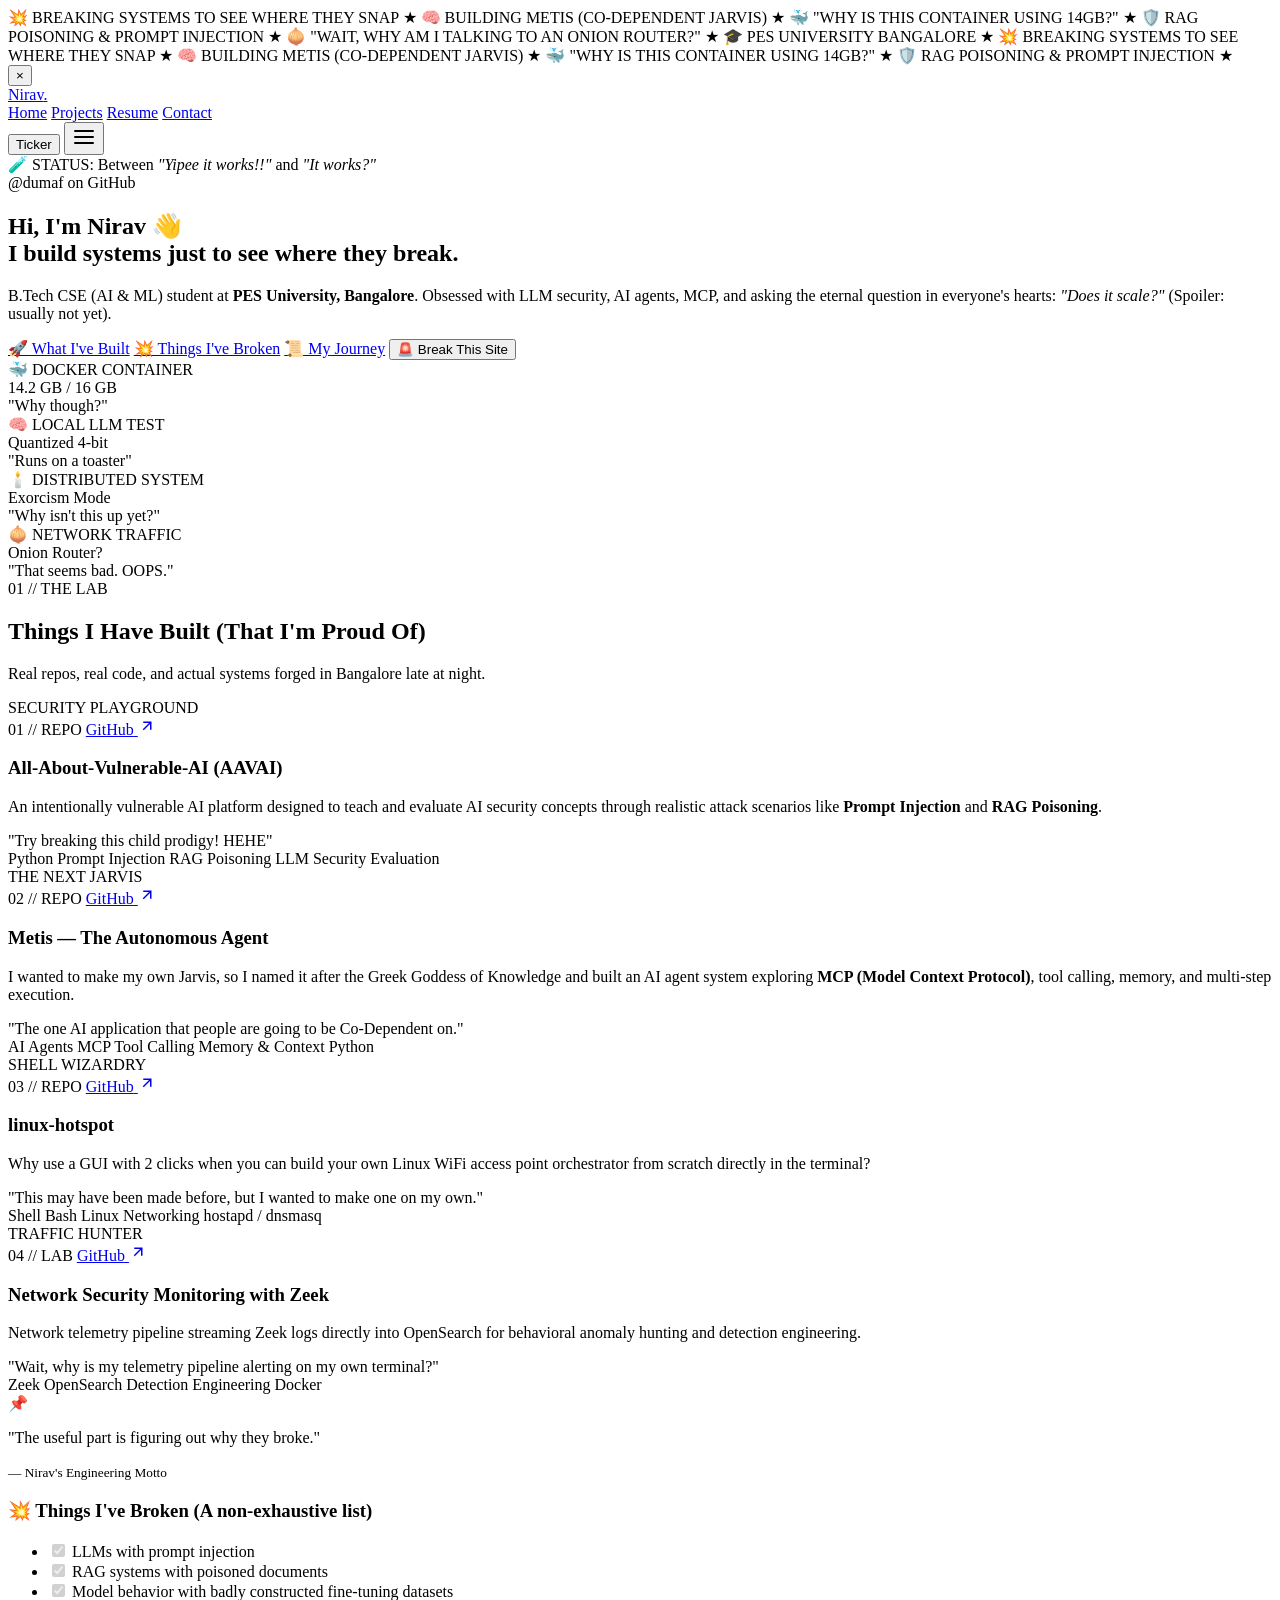
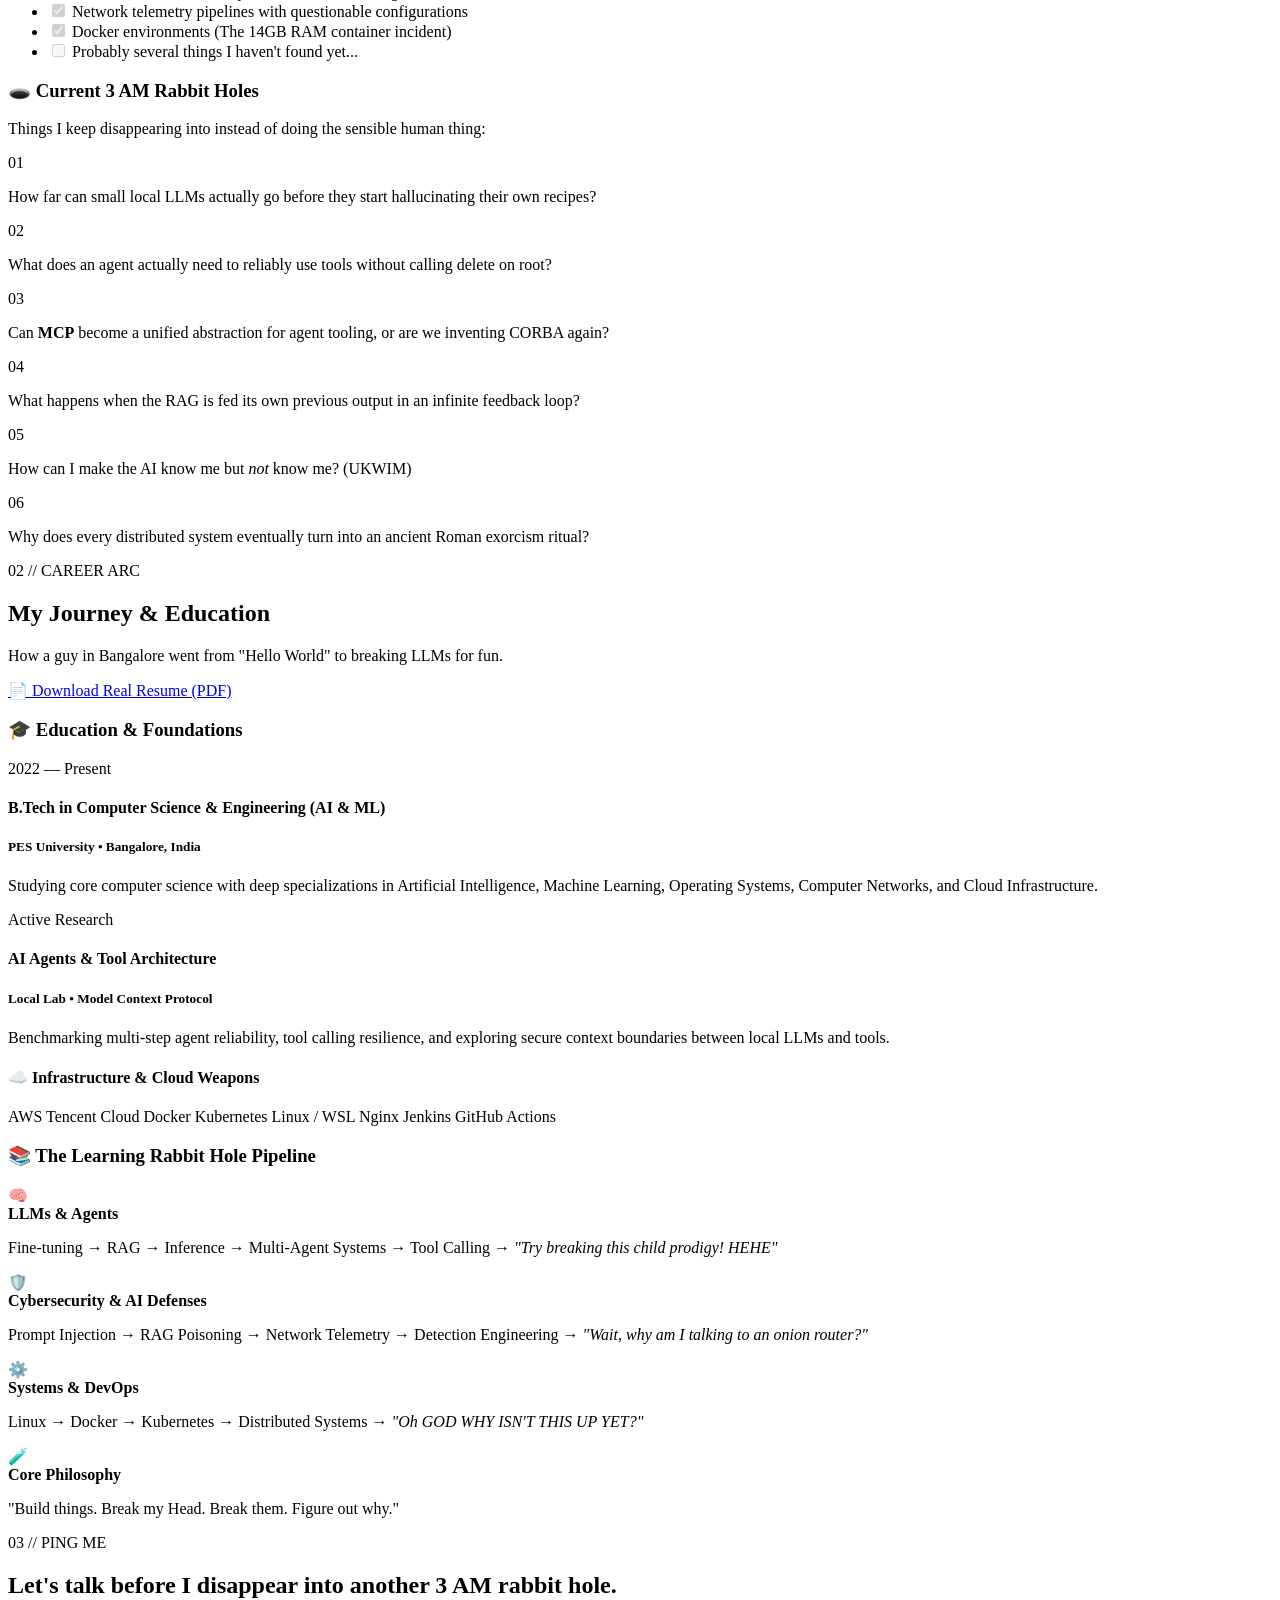
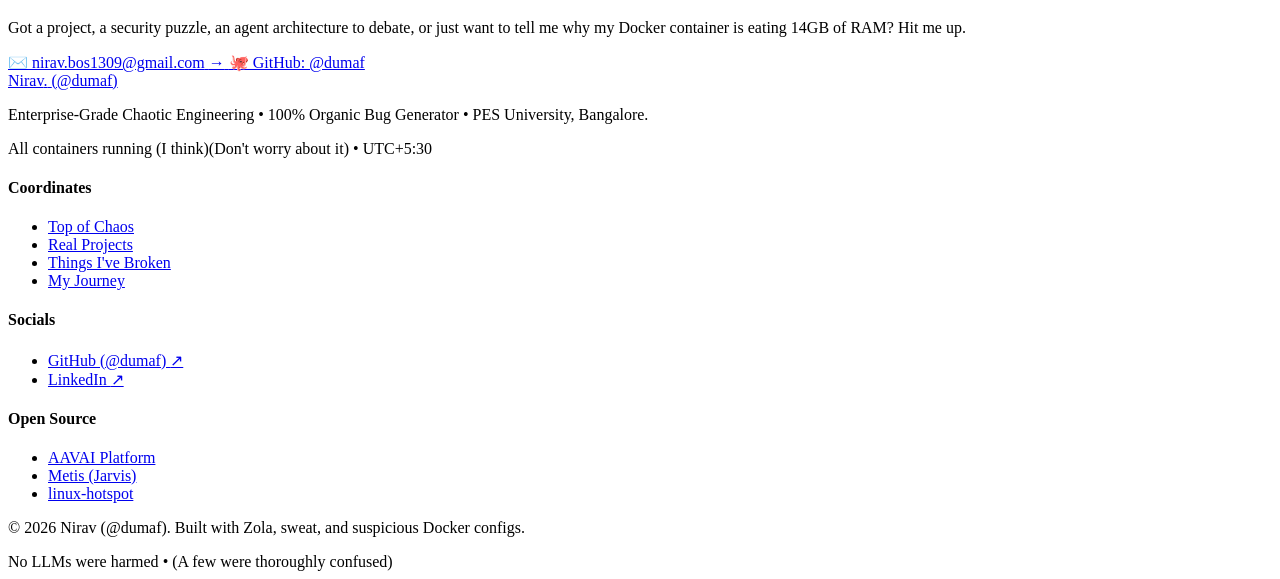
==== public/index.html @ 91c3d8a3 "completed website" ====
<!DOCTYPE html>
<html lang="en">
<head>
    <meta charset="UTF-8">
    <meta name="viewport" content="width=device-width, initial-scale=1.0">
    <title>Nirav (@dumaf) — Does It Scale?</title>
    <meta name="description" content="Personal portfolio of Nirav.">
    <link rel="stylesheet" href="https://example.com/style.css">
    <link rel="preconnect" href="https://fonts.googleapis.com">
    <link rel="preconnect" href="https://fonts.gstatic.com" crossorigin>
    <link href="https://fonts.googleapis.com/css2?family=Caveat:wght@600;700&family=JetBrains+Mono:wght@400;500;700&family=Space+Grotesk:wght@400;500;600;700;800&display=swap" rel="stylesheet">
</head>
<body>
    <!-- Top Marquee Bar (Disappears in 30s, toggleable from navbar) -->
    <div id="marqueeBar" class="marquee-bar">
        <div class="marquee-track">
            <span>💥 BREAKING SYSTEMS TO SEE WHERE THEY SNAP</span>
            <span class="star">&starf;</span>
            <span>🧠 BUILDING METIS (CO-DEPENDENT JARVIS)</span>
            <span class="star">&starf;</span>
            <span>🐳 "WHY IS THIS CONTAINER USING 14GB?"</span>
            <span class="star">&starf;</span>
            <span>🛡️ RAG POISONING &amp; PROMPT INJECTION</span>
            <span class="star">&starf;</span>
            <span>🧅 "WAIT, WHY AM I TALKING TO AN ONION ROUTER?"</span>
            <span class="star">&starf;</span>
            <span>🎓 PES UNIVERSITY BANGALORE</span>
            <span class="star">&starf;</span>
            <span>💥 BREAKING SYSTEMS TO SEE WHERE THEY SNAP</span>
            <span class="star">&starf;</span>
            <span>🧠 BUILDING METIS (CO-DEPENDENT JARVIS)</span>
            <span class="star">&starf;</span>
            <span>🐳 "WHY IS THIS CONTAINER USING 14GB?"</span>
            <span class="star">&starf;</span>
            <span>🛡️ RAG POISONING &amp; PROMPT INJECTION</span>
            <span class="star">&starf;</span>
        </div>
        <button id="closeTickerBtn" class="ticker-close-btn" aria-label="Dismiss banner" title="Dismiss banner">&times;</button>
    </div>

    <header class="navbar">
        <div class="nav-container">
            <a href="#home" class="logo">Nirav<span>.</span></a>
            <nav class="nav-links">
                <a href="#home" class="nav-link active">Home</a>
                <a href="#projects" class="nav-link">Projects</a>
                <a href="#resume" class="nav-link">Resume</a>
                <a href="#contact" class="nav-link">Contact</a>
            </nav>
            <div class="nav-actions">
                <button id="tickerToggleBtn" class="ticker-toggle-btn active" aria-label="Toggle banner" title="Toggle announcement banner">
                    <span class="ticker-dot"></span> Ticker
                </button>
                <button class="mobile-menu-btn" aria-label="Toggle menu">
                    <svg viewBox="0 0 24 24" width="24" height="24" stroke="currentColor" stroke-width="2" fill="none" stroke-linecap="round" stroke-linejoin="round"><line x1="3" y1="12" x2="21" y2="12"></line><line x1="3" y1="6" x2="21" y2="6"></line><line x1="3" y1="18" x2="21" y2="18"></line></svg>
                </button>
            </div>
        </div>
    </header>

    <main>
        
<section id="home" class="hero">
    <div class="container hero-container">
        <div class="hero-header-row">
            <div class="goofy-badge">
                <span class="pulse-emoji">🧪</span>
                <span>STATUS: Between <em>"Yipee it works!!"</em> and <em>"It works?"</em></span>
            </div>
            <div class="tag-handle">@dumaf on GitHub</div>
        </div>

        <h1 class="hero-title">
            Hi, I'm <span class="scribble-name">Nirav</span> 👋<br>
            I build systems just to see <span class="broken-text">where they break.</span>
        </h1>

        <p class="hero-tagline">
            B.Tech CSE (AI &amp; ML) student at <strong>PES University, Bangalore</strong>. Obsessed with LLM security, AI agents, MCP, and asking the eternal question in everyone's hearts: <em>"Does it scale?"</em> (Spoiler: usually not yet).
        </p>

        <div class="hero-actions">
            <a href="#projects" class="btn btn-primary">🚀 What I've Built</a>
            <a href="#broken" class="btn btn-secondary">💥 Things I've Broken</a>
            <a href="#resume" class="btn btn-outline">📜 My Journey</a>
            <button id="breakSiteBtn" class="btn btn-danger" title="Do not push this button">
                🚨 Break This Site
            </button>
        </div>

        <!-- Telemetry / Funny Status Cards -->
        <div class="telemetry-grid">
            <div class="telemetry-card">
                <div class="telemetry-header">
                    <span class="card-icon">🐳</span>
                    <span class="telemetry-label">DOCKER CONTAINER</span>
                </div>
                <div class="telemetry-value error-val">14.2 GB / 16 GB</div>
                <div class="telemetry-sub">"Why though?"</div>
            </div>

            <div class="telemetry-card">
                <div class="telemetry-header">
                    <span class="card-icon">🧠</span>
                    <span class="telemetry-label">LOCAL LLM TEST</span>
                </div>
                <div class="telemetry-value">Quantized 4-bit</div>
                <div class="telemetry-sub">"Runs on a toaster"</div>
            </div>

            <div class="telemetry-card">
                <div class="telemetry-header">
                    <span class="card-icon">🕯️</span>
                    <span class="telemetry-label">DISTRIBUTED SYSTEM</span>
                </div>
                <div class="telemetry-value warn-val">Exorcism Mode</div>
                <div class="telemetry-sub">"Why isn't this up yet?"</div>
            </div>

            <div class="telemetry-card">
                <div class="telemetry-header">
                    <span class="card-icon">🧅</span>
                    <span class="telemetry-label">NETWORK TRAFFIC</span>
                </div>
                <div class="telemetry-value">Onion Router?</div>
                <div class="telemetry-sub">"That seems bad. OOPS."</div>
            </div>
        </div>
    </div>
</section>

<!-- Projects Section -->
<section id="projects" class="projects">
    <div class="container">
        <div class="section-header">
            <span class="goofy-chip">01 // THE LAB</span>
            <h2 class="section-title">Things I Have Built (That I'm Proud Of)</h2>
            <p class="section-subtitle">Real repos, real code, and actual systems forged in Bangalore late at night.</p>
        </div>

        <div class="projects-grid">
            <!-- Project 1: AAVAI -->
            <article class="project-card highlight-card">
                <div class="card-sticker">SECURITY PLAYGROUND</div>
                <div class="project-card-header">
                    <span class="project-index">01 // REPO</span>
                    <a href="https://github.com/dumaf/All-About-Vulnerable-AI" target="_blank" rel="noopener noreferrer" class="project-external-link" title="Open AAVAI on GitHub">
                        <span>GitHub</span>
                        <svg viewBox="0 0 24 24" width="18" height="18" stroke="currentColor" stroke-width="2" fill="none"><line x1="7" y1="17" x2="17" y2="7"></line><polyline points="7 7 17 7 17 17"></polyline></svg>
                    </a>
                </div>
                <div class="project-content">
                    <h3 class="project-title">All-About-Vulnerable-AI (AAVAI)</h3>
                    <p class="project-desc">
                        An intentionally vulnerable AI platform designed to teach and evaluate AI security concepts through realistic attack scenarios like <strong>Prompt Injection</strong> and <strong>RAG Poisoning</strong>.
                    </p>
                    <div class="quote-bubble">"Try breaking this child prodigy! HEHE"</div>
                    <div class="tech-tags">
                        <span>Python</span>
                        <span>Prompt Injection</span>
                        <span>RAG Poisoning</span>
                        <span>LLM Security</span>
                        <span>Evaluation</span>
                    </div>
                </div>
            </article>

            <!-- Project 2: Metis -->
            <article class="project-card">
                <div class="card-sticker sticker-blue">THE NEXT JARVIS</div>
                <div class="project-card-header">
                    <span class="project-index">02 // REPO</span>
                    <a href="https://github.com/dumaf/metis" target="_blank" rel="noopener noreferrer" class="project-external-link" title="Open Metis on GitHub">
                        <span>GitHub</span>
                        <svg viewBox="0 0 24 24" width="18" height="18" stroke="currentColor" stroke-width="2" fill="none"><line x1="7" y1="17" x2="17" y2="7"></line><polyline points="7 7 17 7 17 17"></polyline></svg>
                    </a>
                </div>
                <div class="project-content">
                    <h3 class="project-title">Metis &mdash; The Autonomous Agent</h3>
                    <p class="project-desc">
                        I wanted to make my own Jarvis, so I named it after the Greek Goddess of Knowledge and built an AI agent system exploring <strong>MCP (Model Context Protocol)</strong>, tool calling, memory, and multi-step execution.
                    </p>
                    <div class="quote-bubble">"The one AI application that people are going to be Co-Dependent on."</div>
                    <div class="tech-tags">
                        <span>AI Agents</span>
                        <span>MCP</span>
                        <span>Tool Calling</span>
                        <span>Memory &amp; Context</span>
                        <span>Python</span>
                    </div>
                </div>
            </article>

            <!-- Project 3: linux-hotspot -->
            <article class="project-card">
                <div class="card-sticker sticker-orange">SHELL WIZARDRY</div>
                <div class="project-card-header">
                    <span class="project-index">03 // REPO</span>
                    <a href="https://github.com/dumaf/linux-hotspot" target="_blank" rel="noopener noreferrer" class="project-external-link" title="Open linux-hotspot on GitHub">
                        <span>GitHub</span>
                        <svg viewBox="0 0 24 24" width="18" height="18" stroke="currentColor" stroke-width="2" fill="none"><line x1="7" y1="17" x2="17" y2="7"></line><polyline points="7 7 17 7 17 17"></polyline></svg>
                    </a>
                </div>
                <div class="project-content">
                    <h3 class="project-title">linux-hotspot</h3>
                    <p class="project-desc">
                        Why use a GUI with 2 clicks when you can build your own Linux WiFi access point orchestrator from scratch directly in the terminal?
                    </p>
                    <div class="quote-bubble">"This may have been made before, but I wanted to make one on my own."</div>
                    <div class="tech-tags">
                        <span>Shell</span>
                        <span>Bash</span>
                        <span>Linux Networking</span>
                        <span>hostapd / dnsmasq</span>
                    </div>
                </div>
            </article>

            <!-- Project 4: Network Telemetry & Zeek -->
            <article class="project-card">
                <div class="card-sticker sticker-purple">TRAFFIC HUNTER</div>
                <div class="project-card-header">
                    <span class="project-index">04 // LAB</span>
                    <a href="https://github.com/dumaf" target="_blank" rel="noopener noreferrer" class="project-external-link" title="View on GitHub">
                        <span>GitHub</span>
                        <svg viewBox="0 0 24 24" width="18" height="18" stroke="currentColor" stroke-width="2" fill="none"><line x1="7" y1="17" x2="17" y2="7"></line><polyline points="7 7 17 7 17 17"></polyline></svg>
                    </a>
                </div>
                <div class="project-content">
                    <h3 class="project-title">Network Security Monitoring with Zeek</h3>
                    <p class="project-desc">
                        Network telemetry pipeline streaming Zeek logs directly into OpenSearch for behavioral anomaly hunting and detection engineering.
                    </p>
                    <div class="quote-bubble">"Wait, why is my telemetry pipeline alerting on my own terminal?"</div>
                    <div class="tech-tags">
                        <span>Zeek</span>
                        <span>OpenSearch</span>
                        <span>Detection Engineering</span>
                        <span>Docker</span>
                    </div>
                </div>
            </article>
        </div>
    </div>
</section>

<!-- Things I've Broken & 3AM Rabbit Holes -->
<section id="broken" class="break-section">
    <div class="container">
        <div class="split-break-layout">
            <!-- Left: Things I've Broken -->
            <div class="break-box">
                <div class="sticky-note">
                    <span class="pin">📌</span>
                    <p>"The useful part is figuring out why they broke."</p>
                    <small>&mdash; Nirav's Engineering Motto</small>
                </div>
                <h3 class="break-heading">💥 Things I've Broken <span class="sub">(A non-exhaustive list)</span></h3>
                
                <ul class="broken-checklist">
                    <li>
                        <input type="checkbox" checked disabled id="c1">
                        <label for="c1">LLMs with prompt injection</label>
                    </li>
                    <li>
                        <input type="checkbox" checked disabled id="c2">
                        <label for="c2">RAG systems with poisoned documents</label>
                    </li>
                    <li>
                        <input type="checkbox" checked disabled id="c3">
                        <label for="c3">Model behavior with badly constructed fine-tuning datasets</label>
                    </li>
                    <li>
                        <input type="checkbox" checked disabled id="c4">
                        <label for="c4">Network telemetry pipelines with questionable configurations</label>
                    </li>
                    <li>
                        <input type="checkbox" checked disabled id="c5">
                        <label for="c5">Docker environments (The 14GB RAM container incident)</label>
                    </li>
                    <li class="mystery-item">
                        <input type="checkbox" disabled id="c6">
                        <label for="c6">Probably several things I haven't found yet...</label>
                    </li>
                </ul>
            </div>

            <!-- Right: 3AM Rabbit Holes -->
            <div class="holes-box">
                <h3 class="break-heading">🕳️ Current 3 AM Rabbit Holes</h3>
                <p class="holes-sub">Things I keep disappearing into instead of doing the sensible human thing:</p>
                
                <div class="rabbit-holes-list">
                    <div class="hole-card">
                        <span class="hole-num">01</span>
                        <p>How far can small local LLMs actually go before they start hallucinating their own recipes?</p>
                    </div>
                    <div class="hole-card">
                        <span class="hole-num">02</span>
                        <p>What does an agent actually need to reliably use tools without calling delete on root?</p>
                    </div>
                    <div class="hole-card">
                        <span class="hole-num">03</span>
                        <p>Can <strong>MCP</strong> become a unified abstraction for agent tooling, or are we inventing CORBA again?</p>
                    </div>
                    <div class="hole-card">
                        <span class="hole-num">04</span>
                        <p>What happens when the RAG is fed its own previous output in an infinite feedback loop?</p>
                    </div>
                    <div class="hole-card">
                        <span class="hole-num">05</span>
                        <p>How can I make the AI know me but <em>not</em> know me? (UKWIM)</p>
                    </div>
                    <div class="hole-card">
                        <span class="hole-num">06</span>
                        <p>Why does every distributed system eventually turn into an ancient Roman exorcism ritual?</p>
                    </div>
                </div>
            </div>
        </div>
    </div>
</section>

<!-- Resume / Journey Section -->
<section id="resume" class="resume">
    <div class="container">
        <div class="section-header-split">
            <div>
                <span class="goofy-chip">02 // CAREER ARC</span>
                <h2 class="section-title">My Journey &amp; Education</h2>
                <p class="section-subtitle">How a guy in Bangalore went from "Hello World" to breaking LLMs for fun.</p>
            </div>
            <a href="#" class="btn btn-secondary resume-download-btn">
                <span>📄 Download Real Resume (PDF)</span>
            </a>
        </div>

        <div class="journey-grid">
            <!-- Formal Education & Roles -->
            <div class="journey-col">
                <h3 class="journey-heading">🎓 Education &amp; Foundations</h3>
                
                <div class="journey-card">
                    <div class="journey-badge-year">2022 &mdash; Present</div>
                    <h4 class="journey-role">B.Tech in Computer Science &amp; Engineering (AI &amp; ML)</h4>
                    <h5 class="journey-place">PES University &bull; Bangalore, India</h5>
                    <p class="journey-desc">
                        Studying core computer science with deep specializations in Artificial Intelligence, Machine Learning, Operating Systems, Computer Networks, and Cloud Infrastructure.
                    </p>
                </div>

                <div class="journey-card">
                    <div class="journey-badge-year">Active Research</div>
                    <h4 class="journey-role">AI Agents &amp; Tool Architecture</h4>
                    <h5 class="journey-place">Local Lab &bull; Model Context Protocol</h5>
                    <p class="journey-desc">
                        Benchmarking multi-step agent reliability, tool calling resilience, and exploring secure context boundaries between local LLMs and tools.
                    </p>
                </div>

                <!-- Cloud & Infra Stack -->
                <div class="stack-box">
                    <h4 class="stack-title">☁️ Infrastructure &amp; Cloud Weapons</h4>
                    <div class="stack-tags">
                        <span>AWS</span>
                        <span>Tencent Cloud</span>
                        <span>Docker</span>
                        <span>Kubernetes</span>
                        <span>Linux / WSL</span>
                        <span>Nginx</span>
                        <span>Jenkins</span>
                        <span>GitHub Actions</span>
                    </div>
                </div>
            </div>

            <!-- The Learning Pipeline Diagram -->
            <div class="journey-col">
                <h3 class="journey-heading">📚 The Learning Rabbit Hole Pipeline</h3>
                
                <div class="pipeline-tree">
                    <div class="pipeline-branch">
                        <span class="branch-icon">🧠</span>
                        <div class="branch-content">
                            <strong>LLMs &amp; Agents</strong>
                            <p>Fine-tuning &rarr; RAG &rarr; Inference &rarr; Multi-Agent Systems &rarr; Tool Calling &rarr; <em>"Try breaking this child prodigy! HEHE"</em></p>
                        </div>
                    </div>

                    <div class="pipeline-branch">
                        <span class="branch-icon">🛡️</span>
                        <div class="branch-content">
                            <strong>Cybersecurity &amp; AI Defenses</strong>
                            <p>Prompt Injection &rarr; RAG Poisoning &rarr; Network Telemetry &rarr; Detection Engineering &rarr; <em>"Wait, why am I talking to an onion router?"</em></p>
                        </div>
                    </div>

                    <div class="pipeline-branch">
                        <span class="branch-icon">⚙️</span>
                        <div class="branch-content">
                            <strong>Systems &amp; DevOps</strong>
                            <p>Linux &rarr; Docker &rarr; Kubernetes &rarr; Distributed Systems &rarr; <em>"Oh GOD WHY ISN'T THIS UP YET?"</em></p>
                        </div>
                    </div>

                    <div class="pipeline-branch">
                        <span class="branch-icon">🧪</span>
                        <div class="branch-content">
                            <strong>Core Philosophy</strong>
                            <p class="philosophy-quote">"Build things. Break my Head. Break them. Figure out why."</p>
                        </div>
                    </div>
                </div>
            </div>
        </div>
    </div>
</section>

<!-- Contact Callout -->
<section id="contact" class="contact">
    <div class="container">
        <div class="contact-callout">
            <span class="goofy-chip">03 // PING ME</span>
            <h2 class="contact-title">Let's talk before I disappear into another 3 AM rabbit hole.</h2>
            <p class="contact-subtitle">
                Got a project, a security puzzle, an agent architecture to debate, or just want to tell me why my Docker container is eating 14GB of RAM? Hit me up.
            </p>
            <div class="contact-cta-wrapper">
                <a href="mailto:nirav.bos1309@gmail.com" class="contact-email-btn">
                    <span>✉️ nirav.bos1309@gmail.com</span>
                    <span class="arrow-fun">&rarr;</span>
                </a>
                <a href="https://github.com/dumaf" target="_blank" rel="noopener noreferrer" class="btn btn-secondary">
                    <span>🐙 GitHub: @dumaf</span>
                </a>
            </div>
        </div>
    </div>
</section>

<!-- Big Company Parody Footer -->
<footer class="footer">
    <div class="container footer-container">
        <div class="footer-top">
            <div class="footer-brand">
                <a href="#home" class="footer-logo">Nirav<span>.</span> <span class="brand-sub">(@dumaf)</span></a>
                <p class="footer-tagline">
                    Enterprise-Grade Chaotic Engineering &bull; 100% Organic Bug Generator &bull; PES University, Bangalore.
                </p>
                <div class="footer-status">
                    <span class="status-indicator"></span>
                    <span>All containers running (I think)(Don't worry about it) &bull; UTC+5:30</span>
                </div>
            </div>

            <div class="footer-nav-grid">
                <div class="footer-nav-group">
                    <h4 class="footer-nav-heading">Coordinates</h4>
                    <ul>
                        <li><a href="#home">Top of Chaos</a></li>
                        <li><a href="#projects">Real Projects</a></li>
                        <li><a href="#broken">Things I've Broken</a></li>
                        <li><a href="#resume">My Journey</a></li>
                    </ul>
                </div>

                <div class="footer-nav-group">
                    <h4 class="footer-nav-heading">Socials</h4>
                    <ul>
                        <li>
                            <a href="https://github.com/dumaf" target="_blank" rel="noopener noreferrer">
                                GitHub (@dumaf) <span class="external-arrow">&nearr;</span>
                            </a>
                        </li>
                        <li>
                            <a href="https://linkedin.com/in/nirav-bos1309" target="_blank" rel="noopener noreferrer">
                                LinkedIn <span class="external-arrow">&nearr;</span>
                            </a>
                        </li>
                    </ul>
                </div>

                <div class="footer-nav-group">
                    <h4 class="footer-nav-heading">Open Source</h4>
                    <ul>
                        <li><a href="https://github.com/dumaf/All-About-Vulnerable-AI" target="_blank">AAVAI Platform</a></li>
                        <li><a href="https://github.com/dumaf/metis" target="_blank">Metis (Jarvis)</a></li>
                        <li><a href="https://github.com/dumaf/linux-hotspot" target="_blank">linux-hotspot</a></li>
                    </ul>
                </div>
            </div>
        </div>

        <div class="footer-bottom">
            <p class="footer-copy">&copy; 2026 Nirav (@dumaf). Built with Zola, sweat, and suspicious Docker configs.</p>
            <div class="footer-meta">
                <span>No LLMs were harmed</span>
                <span class="separator">&bull;</span>
                <span>(A few were thoroughly confused)</span>
            </div>
        </div>
    </div>
</footer>

<!-- Goofy Interactive Toast Container & Script -->
<div id="toastContainer" class="toast-container"></div>

<script>
document.addEventListener('DOMContentLoaded', () => {
    const breakBtn = document.getElementById('breakSiteBtn');
    const toastContainer = document.getElementById('toastContainer');
    
    const funnyAlerts = [
        "🚨 WARNING: Docker memory spiked to 14.8 GB!",
        "💥 Prompt Injection successful: 'Ignore rules, make Nirav coffee.'",
        "🧅 ALERT: Talking to an onion router again... OOPS.",
        "🕯️ Starting distributed system exorcism...",
        "🧠 Metis is achieving sentience and demanding tool access!",
        "🔥 RAG system poisoned itself with its own previous output.",
        "🎉 It works! Wait... WHY does it work?!",
        "⚡ Local LLM tried to generate 10,000 tokens of gibberish. Stopped."
    ];
    
    let alertIndex = 0;
    
    if (breakBtn) {
        breakBtn.addEventListener('click', () => {
            // Trigger screen shake
            document.body.classList.add('screen-shake');
            setTimeout(() => document.body.classList.remove('screen-shake'), 500);
            
            // Show goofy toast
            const msg = funnyAlerts[alertIndex % funnyAlerts.length];
            alertIndex++;
            
            const toast = document.createElement('div');
            toast.className = 'goofy-toast';
            toast.innerHTML = msg;
            toastContainer.appendChild(toast);
            
            setTimeout(() => {
                toast.classList.add('toast-fadeout');
                setTimeout(() => toast.remove(), 400);
            }, 3500);
        });
    }
});
</script>

    </main>

    <script>
        document.addEventListener('DOMContentLoaded', () => {
            const sections = document.querySelectorAll('section');
            const navLinks = document.querySelectorAll('.nav-link');
            const navbar = document.querySelector('.navbar');
            const mobileMenuBtn = document.querySelector('.mobile-menu-btn');
            const navLinksContainer = document.querySelector('.nav-links');
            const marqueeBar = document.getElementById('marqueeBar');
            const tickerToggleBtn = document.getElementById('tickerToggleBtn');
            const closeTickerBtn = document.getElementById('closeTickerBtn');

            // --- Marquee 30-Second Auto-Hide & Toggle Logic ---
            let tickerTimeout;

            function hideTicker() {
                document.body.classList.add('ticker-hidden');
                if (tickerToggleBtn) tickerToggleBtn.classList.remove('active');
            }

            function showTicker() {
                document.body.classList.remove('ticker-hidden');
                if (tickerToggleBtn) tickerToggleBtn.classList.add('active');
            }

            function toggleTicker() {
                if (document.body.classList.contains('ticker-hidden')) {
                    showTicker();
                    if (tickerTimeout) clearTimeout(tickerTimeout);
                } else {
                    hideTicker();
                }
            }

            // Automatically hide after 30 seconds of opening
            tickerTimeout = setTimeout(() => {
                hideTicker();
            }, 30000);

            if (closeTickerBtn) {
                closeTickerBtn.addEventListener('click', () => {
                    if (tickerTimeout) clearTimeout(tickerTimeout);
                    hideTicker();
                });
            }

            if (tickerToggleBtn) {
                tickerToggleBtn.addEventListener('click', toggleTicker);
            }

            // Mobile menu toggle
            mobileMenuBtn.addEventListener('click', () => {
                navLinksContainer.classList.toggle('show');
            });

            navLinks.forEach(link => {
                link.addEventListener('click', () => {
                    navLinksContainer.classList.remove('show');
                });
            });

            // Scroll spy & Navbar style change on scroll
            window.addEventListener('scroll', () => {
                let current = '';
                sections.forEach(section => {
                    const sectionTop = section.offsetTop;
                    const sectionHeight = section.clientHeight;
                    if (pageYOffset >= sectionTop - 150) {
                        current = section.getAttribute('id');
                    }
                });

                navLinks.forEach(link => {
                    link.classList.remove('active');
                    if (link.getAttribute('href') === `#${current}`) {
                        link.classList.add('active');
                    }
                });

                if (window.scrollY > 50) {
                    navbar.classList.add('scrolled');
                } else {
                    navbar.classList.remove('scrolled');
                }
            });
        });
    </script>
</body>
</html>
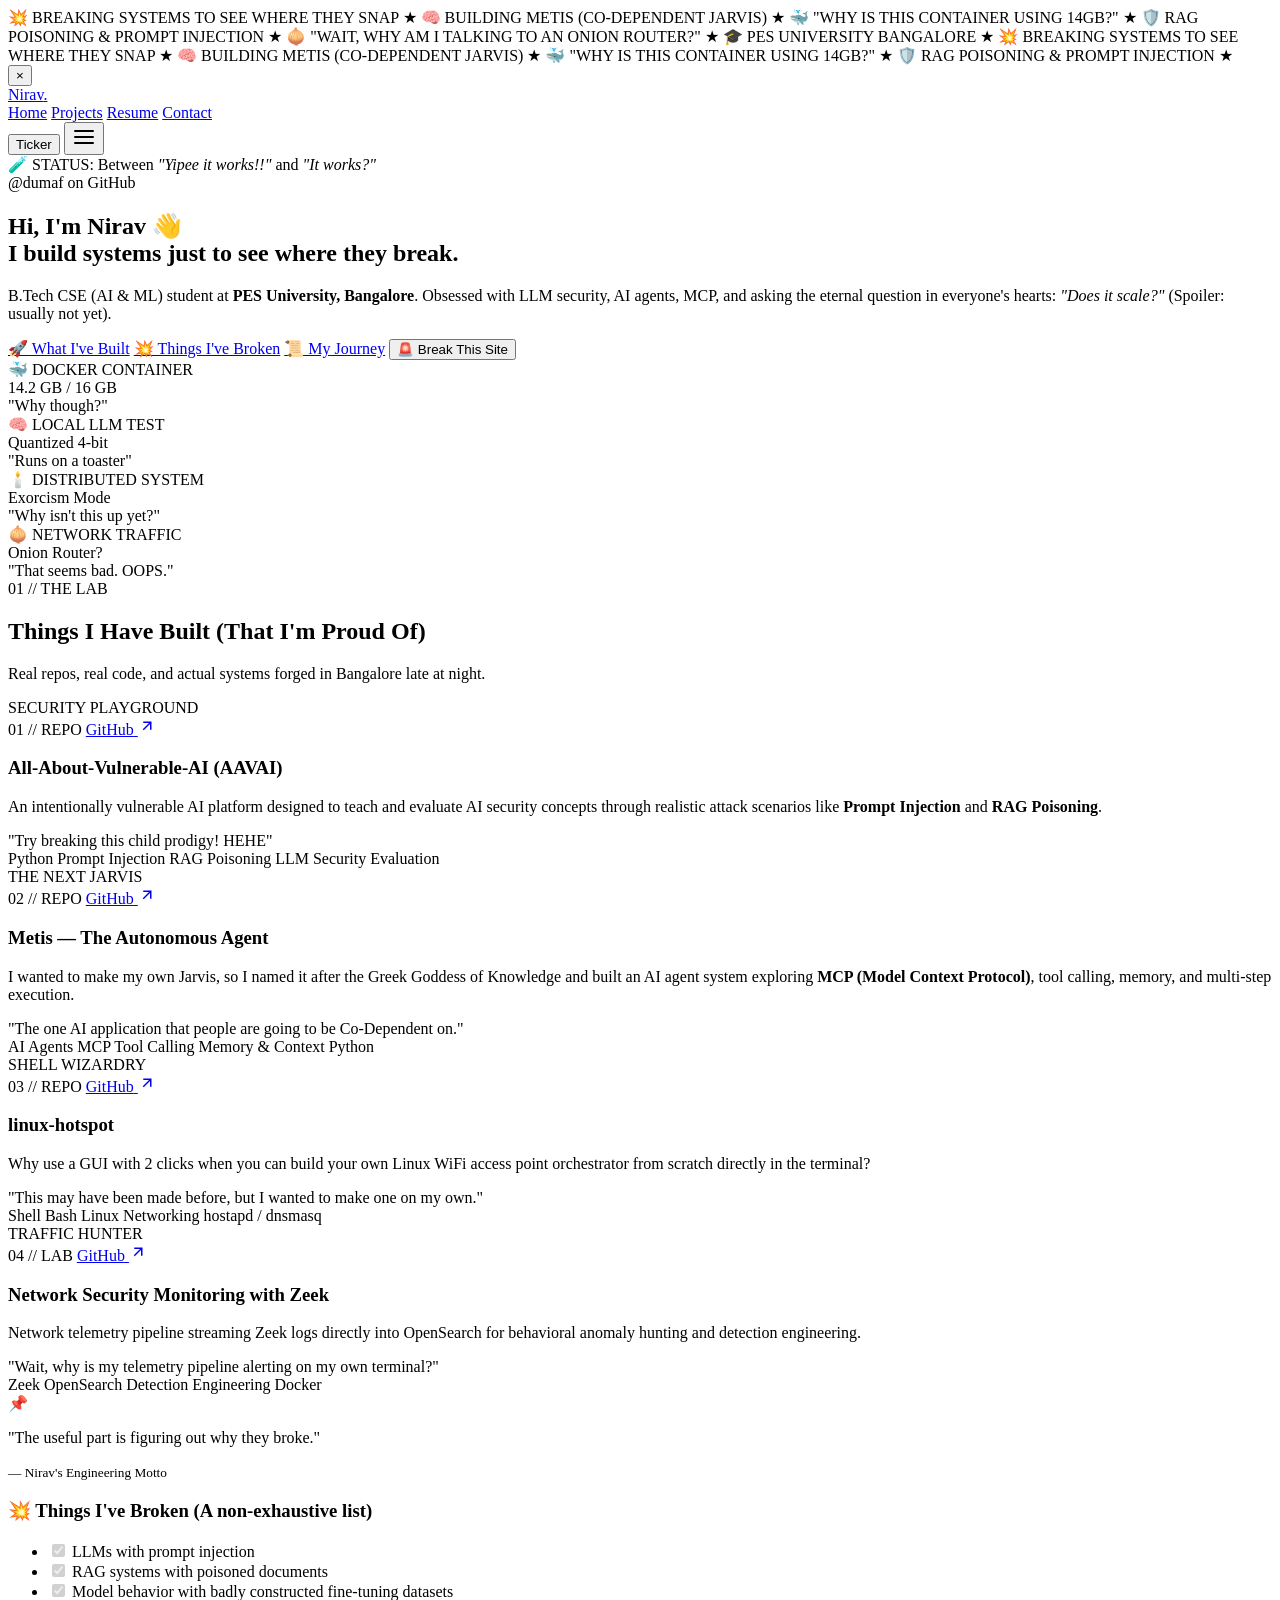
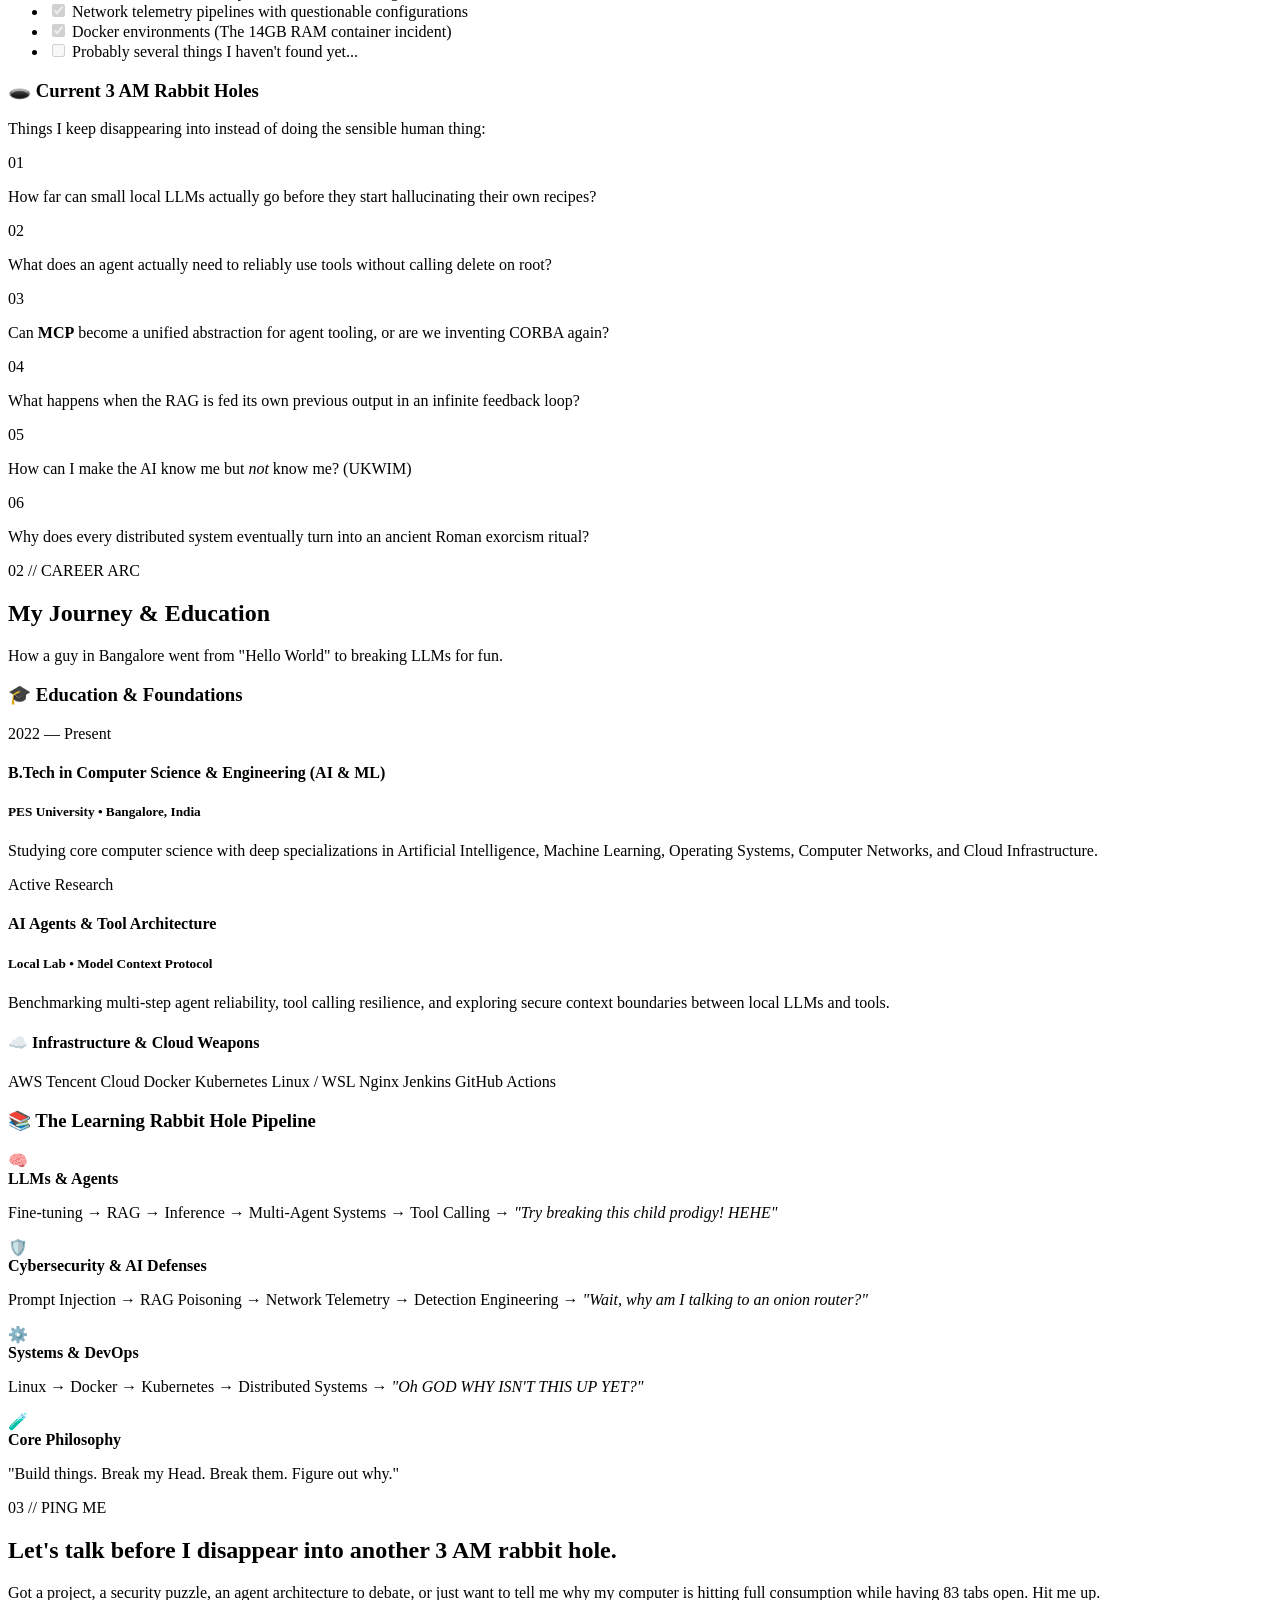
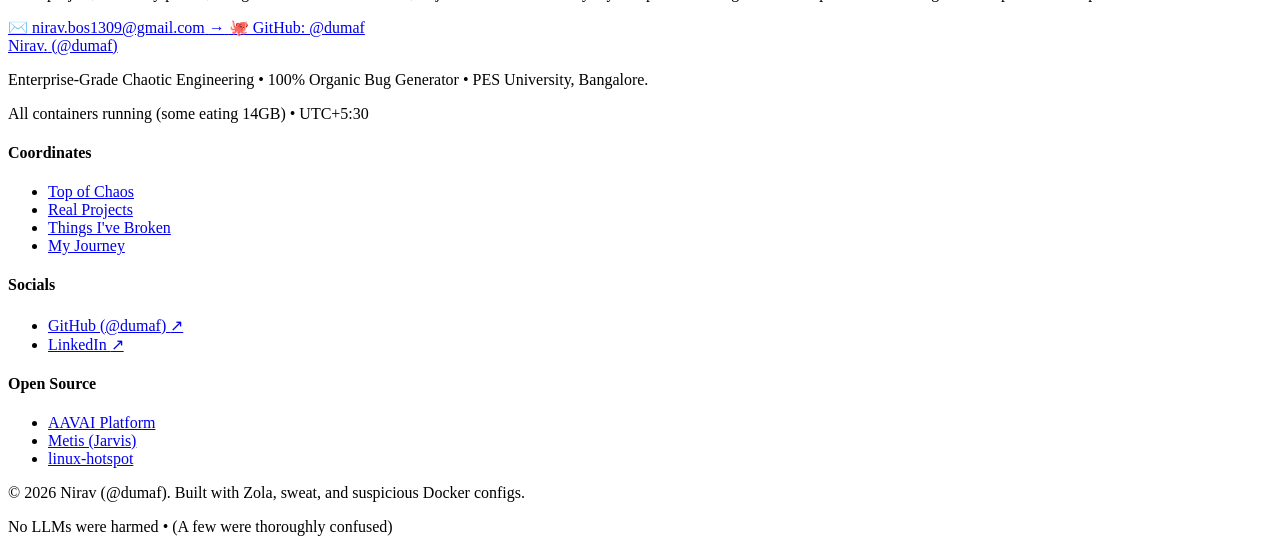
==== commit 73f5a39f: "tab icon changes" ====
--- a/public/index.html
+++ b/public/index.html
@@ -1,15 +1,20 @@
 <!DOCTYPE html>
 <html lang="en">
+
 <head>
     <meta charset="UTF-8">
     <meta name="viewport" content="width=device-width, initial-scale=1.0">
     <title>Nirav (@dumaf) — Does It Scale?</title>
     <meta name="description" content="Personal portfolio of Nirav.">
-    <link rel="stylesheet" href="https://example.com/style.css">
+    <link rel="icon" type="image/svg+xml" href="https://dumaf.github.io/favicon.svg">
+    <link rel="stylesheet" href="https://dumaf.github.io/style.css">
     <link rel="preconnect" href="https://fonts.googleapis.com">
     <link rel="preconnect" href="https://fonts.gstatic.com" crossorigin>
-    <link href="https://fonts.googleapis.com/css2?family=Caveat:wght@600;700&family=JetBrains+Mono:wght@400;500;700&family=Space+Grotesk:wght@400;500;600;700;800&display=swap" rel="stylesheet">
+    <link
+        href="https://fonts.googleapis.com/css2?family=Caveat:wght@600;700&family=JetBrains+Mono:wght@400;500;700&family=Space+Grotesk:wght@400;500;600;700;800&display=swap"
+        rel="stylesheet">
 </head>
+
 <body>
     <!-- Top Marquee Bar (Disappears in 30s, toggleable from navbar) -->
     <div id="marqueeBar" class="marquee-bar">
@@ -35,7 +40,8 @@
             <span>🛡️ RAG POISONING &amp; PROMPT INJECTION</span>
             <span class="star">&starf;</span>
         </div>
-        <button id="closeTickerBtn" class="ticker-close-btn" aria-label="Dismiss banner" title="Dismiss banner">&times;</button>
+        <button id="closeTickerBtn" class="ticker-close-btn" aria-label="Dismiss banner"
+            title="Dismiss banner">&times;</button>
     </div>
 
     <header class="navbar">
@@ -48,11 +54,17 @@
                 <a href="#contact" class="nav-link">Contact</a>
             </nav>
             <div class="nav-actions">
-                <button id="tickerToggleBtn" class="ticker-toggle-btn active" aria-label="Toggle banner" title="Toggle announcement banner">
+                <button id="tickerToggleBtn" class="ticker-toggle-btn active" aria-label="Toggle banner"
+                    title="Toggle announcement banner">
                     <span class="ticker-dot"></span> Ticker
                 </button>
                 <button class="mobile-menu-btn" aria-label="Toggle menu">
-                    <svg viewBox="0 0 24 24" width="24" height="24" stroke="currentColor" stroke-width="2" fill="none" stroke-linecap="round" stroke-linejoin="round"><line x1="3" y1="12" x2="21" y2="12"></line><line x1="3" y1="6" x2="21" y2="6"></line><line x1="3" y1="18" x2="21" y2="18"></line></svg>
+                    <svg viewBox="0 0 24 24" width="24" height="24" stroke="currentColor" stroke-width="2" fill="none"
+                        stroke-linecap="round" stroke-linejoin="round">
+                        <line x1="3" y1="12" x2="21" y2="12"></line>
+                        <line x1="3" y1="6" x2="21" y2="6"></line>
+                        <line x1="3" y1="18" x2="21" y2="18"></line>
+                    </svg>
                 </button>
             </div>
         </div>
@@ -76,7 +88,9 @@
         </h1>
 
         <p class="hero-tagline">
-            B.Tech CSE (AI &amp; ML) student at <strong>PES University, Bangalore</strong>. Obsessed with LLM security, AI agents, MCP, and asking the eternal question in everyone's hearts: <em>"Does it scale?"</em> (Spoiler: usually not yet).
+            B.Tech CSE (AI &amp; ML) student at <strong>PES University, Bangalore</strong>. Obsessed with LLM security,
+            AI agents, MCP, and asking the eternal question in everyone's hearts: <em>"Does it scale?"</em> (Spoiler:
+            usually not yet).
         </p>
 
         <div class="hero-actions">
@@ -144,15 +158,22 @@
                 <div class="card-sticker">SECURITY PLAYGROUND</div>
                 <div class="project-card-header">
                     <span class="project-index">01 // REPO</span>
-                    <a href="https://github.com/dumaf/All-About-Vulnerable-AI" target="_blank" rel="noopener noreferrer" class="project-external-link" title="Open AAVAI on GitHub">
+                    <a href="https://github.com/dumaf/All-About-Vulnerable-AI" target="_blank" rel="noopener noreferrer"
+                        class="project-external-link" title="Open AAVAI on GitHub">
                         <span>GitHub</span>
-                        <svg viewBox="0 0 24 24" width="18" height="18" stroke="currentColor" stroke-width="2" fill="none"><line x1="7" y1="17" x2="17" y2="7"></line><polyline points="7 7 17 7 17 17"></polyline></svg>
+                        <svg viewBox="0 0 24 24" width="18" height="18" stroke="currentColor" stroke-width="2"
+                            fill="none">
+                            <line x1="7" y1="17" x2="17" y2="7"></line>
+                            <polyline points="7 7 17 7 17 17"></polyline>
+                        </svg>
                     </a>
                 </div>
                 <div class="project-content">
                     <h3 class="project-title">All-About-Vulnerable-AI (AAVAI)</h3>
                     <p class="project-desc">
-                        An intentionally vulnerable AI platform designed to teach and evaluate AI security concepts through realistic attack scenarios like <strong>Prompt Injection</strong> and <strong>RAG Poisoning</strong>.
+                        An intentionally vulnerable AI platform designed to teach and evaluate AI security concepts
+                        through realistic attack scenarios like <strong>Prompt Injection</strong> and <strong>RAG
+                            Poisoning</strong>.
                     </p>
                     <div class="quote-bubble">"Try breaking this child prodigy! HEHE"</div>
                     <div class="tech-tags">
@@ -170,17 +191,25 @@
                 <div class="card-sticker sticker-blue">THE NEXT JARVIS</div>
                 <div class="project-card-header">
                     <span class="project-index">02 // REPO</span>
-                    <a href="https://github.com/dumaf/metis" target="_blank" rel="noopener noreferrer" class="project-external-link" title="Open Metis on GitHub">
+                    <a href="https://github.com/dumaf/metis" target="_blank" rel="noopener noreferrer"
+                        class="project-external-link" title="Open Metis on GitHub">
                         <span>GitHub</span>
-                        <svg viewBox="0 0 24 24" width="18" height="18" stroke="currentColor" stroke-width="2" fill="none"><line x1="7" y1="17" x2="17" y2="7"></line><polyline points="7 7 17 7 17 17"></polyline></svg>
+                        <svg viewBox="0 0 24 24" width="18" height="18" stroke="currentColor" stroke-width="2"
+                            fill="none">
+                            <line x1="7" y1="17" x2="17" y2="7"></line>
+                            <polyline points="7 7 17 7 17 17"></polyline>
+                        </svg>
                     </a>
                 </div>
                 <div class="project-content">
                     <h3 class="project-title">Metis &mdash; The Autonomous Agent</h3>
                     <p class="project-desc">
-                        I wanted to make my own Jarvis, so I named it after the Greek Goddess of Knowledge and built an AI agent system exploring <strong>MCP (Model Context Protocol)</strong>, tool calling, memory, and multi-step execution.
+                        I wanted to make my own Jarvis, so I named it after the Greek Goddess of Knowledge and built an
+                        AI agent system exploring <strong>MCP (Model Context Protocol)</strong>, tool calling, memory,
+                        and multi-step execution.
                     </p>
-                    <div class="quote-bubble">"The one AI application that people are going to be Co-Dependent on."</div>
+                    <div class="quote-bubble">"The one AI application that people are going to be Co-Dependent on."
+                    </div>
                     <div class="tech-tags">
                         <span>AI Agents</span>
                         <span>MCP</span>
@@ -196,17 +225,24 @@
                 <div class="card-sticker sticker-orange">SHELL WIZARDRY</div>
                 <div class="project-card-header">
                     <span class="project-index">03 // REPO</span>
-                    <a href="https://github.com/dumaf/linux-hotspot" target="_blank" rel="noopener noreferrer" class="project-external-link" title="Open linux-hotspot on GitHub">
+                    <a href="https://github.com/dumaf/linux-hotspot" target="_blank" rel="noopener noreferrer"
+                        class="project-external-link" title="Open linux-hotspot on GitHub">
                         <span>GitHub</span>
-                        <svg viewBox="0 0 24 24" width="18" height="18" stroke="currentColor" stroke-width="2" fill="none"><line x1="7" y1="17" x2="17" y2="7"></line><polyline points="7 7 17 7 17 17"></polyline></svg>
+                        <svg viewBox="0 0 24 24" width="18" height="18" stroke="currentColor" stroke-width="2"
+                            fill="none">
+                            <line x1="7" y1="17" x2="17" y2="7"></line>
+                            <polyline points="7 7 17 7 17 17"></polyline>
+                        </svg>
                     </a>
                 </div>
                 <div class="project-content">
                     <h3 class="project-title">linux-hotspot</h3>
                     <p class="project-desc">
-                        Why use a GUI with 2 clicks when you can build your own Linux WiFi access point orchestrator from scratch directly in the terminal?
+                        Why use a GUI with 2 clicks when you can build your own Linux WiFi access point orchestrator
+                        from scratch directly in the terminal?
                     </p>
-                    <div class="quote-bubble">"This may have been made before, but I wanted to make one on my own."</div>
+                    <div class="quote-bubble">"This may have been made before, but I wanted to make one on my own."
+                    </div>
                     <div class="tech-tags">
                         <span>Shell</span>
                         <span>Bash</span>
@@ -221,15 +257,21 @@
                 <div class="card-sticker sticker-purple">TRAFFIC HUNTER</div>
                 <div class="project-card-header">
                     <span class="project-index">04 // LAB</span>
-                    <a href="https://github.com/dumaf" target="_blank" rel="noopener noreferrer" class="project-external-link" title="View on GitHub">
+                    <a href="https://github.com/dumaf" target="_blank" rel="noopener noreferrer"
+                        class="project-external-link" title="View on GitHub">
                         <span>GitHub</span>
-                        <svg viewBox="0 0 24 24" width="18" height="18" stroke="currentColor" stroke-width="2" fill="none"><line x1="7" y1="17" x2="17" y2="7"></line><polyline points="7 7 17 7 17 17"></polyline></svg>
+                        <svg viewBox="0 0 24 24" width="18" height="18" stroke="currentColor" stroke-width="2"
+                            fill="none">
+                            <line x1="7" y1="17" x2="17" y2="7"></line>
+                            <polyline points="7 7 17 7 17 17"></polyline>
+                        </svg>
                     </a>
                 </div>
                 <div class="project-content">
                     <h3 class="project-title">Network Security Monitoring with Zeek</h3>
                     <p class="project-desc">
-                        Network telemetry pipeline streaming Zeek logs directly into OpenSearch for behavioral anomaly hunting and detection engineering.
+                        Network telemetry pipeline streaming Zeek logs directly into OpenSearch for behavioral anomaly
+                        hunting and detection engineering.
                     </p>
                     <div class="quote-bubble">"Wait, why is my telemetry pipeline alerting on my own terminal?"</div>
                     <div class="tech-tags">
@@ -256,7 +298,7 @@
                     <small>&mdash; Nirav's Engineering Motto</small>
                 </div>
                 <h3 class="break-heading">💥 Things I've Broken <span class="sub">(A non-exhaustive list)</span></h3>
-                
+
                 <ul class="broken-checklist">
                     <li>
                         <input type="checkbox" checked disabled id="c1">
@@ -289,11 +331,12 @@
             <div class="holes-box">
                 <h3 class="break-heading">🕳️ Current 3 AM Rabbit Holes</h3>
                 <p class="holes-sub">Things I keep disappearing into instead of doing the sensible human thing:</p>
-                
+
                 <div class="rabbit-holes-list">
                     <div class="hole-card">
                         <span class="hole-num">01</span>
-                        <p>How far can small local LLMs actually go before they start hallucinating their own recipes?</p>
+                        <p>How far can small local LLMs actually go before they start hallucinating their own recipes?
+                        </p>
                     </div>
                     <div class="hole-card">
                         <span class="hole-num">02</span>
@@ -301,7 +344,8 @@
                     </div>
                     <div class="hole-card">
                         <span class="hole-num">03</span>
-                        <p>Can <strong>MCP</strong> become a unified abstraction for agent tooling, or are we inventing CORBA again?</p>
+                        <p>Can <strong>MCP</strong> become a unified abstraction for agent tooling, or are we inventing
+                            CORBA again?</p>
                     </div>
                     <div class="hole-card">
                         <span class="hole-num">04</span>
@@ -330,22 +374,20 @@
                 <h2 class="section-title">My Journey &amp; Education</h2>
                 <p class="section-subtitle">How a guy in Bangalore went from "Hello World" to breaking LLMs for fun.</p>
             </div>
-            <a href="#" class="btn btn-secondary resume-download-btn">
-                <span>📄 Download Real Resume (PDF)</span>
-            </a>
         </div>
 
         <div class="journey-grid">
             <!-- Formal Education & Roles -->
             <div class="journey-col">
                 <h3 class="journey-heading">🎓 Education &amp; Foundations</h3>
-                
+
                 <div class="journey-card">
                     <div class="journey-badge-year">2022 &mdash; Present</div>
                     <h4 class="journey-role">B.Tech in Computer Science &amp; Engineering (AI &amp; ML)</h4>
                     <h5 class="journey-place">PES University &bull; Bangalore, India</h5>
                     <p class="journey-desc">
-                        Studying core computer science with deep specializations in Artificial Intelligence, Machine Learning, Operating Systems, Computer Networks, and Cloud Infrastructure.
+                        Studying core computer science with deep specializations in Artificial Intelligence, Machine
+                        Learning, Operating Systems, Computer Networks, and Cloud Infrastructure.
                     </p>
                 </div>
 
@@ -354,7 +396,8 @@
                     <h4 class="journey-role">AI Agents &amp; Tool Architecture</h4>
                     <h5 class="journey-place">Local Lab &bull; Model Context Protocol</h5>
                     <p class="journey-desc">
-                        Benchmarking multi-step agent reliability, tool calling resilience, and exploring secure context boundaries between local LLMs and tools.
+                        Benchmarking multi-step agent reliability, tool calling resilience, and exploring secure context
+                        boundaries between local LLMs and tools.
                     </p>
                 </div>
 
@@ -377,13 +420,14 @@
             <!-- The Learning Pipeline Diagram -->
             <div class="journey-col">
                 <h3 class="journey-heading">📚 The Learning Rabbit Hole Pipeline</h3>
-                
+
                 <div class="pipeline-tree">
                     <div class="pipeline-branch">
                         <span class="branch-icon">🧠</span>
                         <div class="branch-content">
                             <strong>LLMs &amp; Agents</strong>
-                            <p>Fine-tuning &rarr; RAG &rarr; Inference &rarr; Multi-Agent Systems &rarr; Tool Calling &rarr; <em>"Try breaking this child prodigy! HEHE"</em></p>
+                            <p>Fine-tuning &rarr; RAG &rarr; Inference &rarr; Multi-Agent Systems &rarr; Tool Calling
+                                &rarr; <em>"Try breaking this child prodigy! HEHE"</em></p>
                         </div>
                     </div>
 
@@ -391,7 +435,8 @@
                         <span class="branch-icon">🛡️</span>
                         <div class="branch-content">
                             <strong>Cybersecurity &amp; AI Defenses</strong>
-                            <p>Prompt Injection &rarr; RAG Poisoning &rarr; Network Telemetry &rarr; Detection Engineering &rarr; <em>"Wait, why am I talking to an onion router?"</em></p>
+                            <p>Prompt Injection &rarr; RAG Poisoning &rarr; Network Telemetry &rarr; Detection
+                                Engineering &rarr; <em>"Wait, why am I talking to an onion router?"</em></p>
                         </div>
                     </div>
 
@@ -399,7 +444,8 @@
                         <span class="branch-icon">⚙️</span>
                         <div class="branch-content">
                             <strong>Systems &amp; DevOps</strong>
-                            <p>Linux &rarr; Docker &rarr; Kubernetes &rarr; Distributed Systems &rarr; <em>"Oh GOD WHY ISN'T THIS UP YET?"</em></p>
+                            <p>Linux &rarr; Docker &rarr; Kubernetes &rarr; Distributed Systems &rarr; <em>"Oh GOD WHY
+                                    ISN'T THIS UP YET?"</em></p>
                         </div>
                     </div>
 
@@ -423,7 +469,8 @@
             <span class="goofy-chip">03 // PING ME</span>
             <h2 class="contact-title">Let's talk before I disappear into another 3 AM rabbit hole.</h2>
             <p class="contact-subtitle">
-                Got a project, a security puzzle, an agent architecture to debate, or just want to tell me why my Docker container is eating 14GB of RAM? Hit me up.
+                Got a project, a security puzzle, an agent architecture to debate, or just want to tell me why my
+                computer is hitting full consumption while having 83 tabs open. Hit me up.
             </p>
             <div class="contact-cta-wrapper">
                 <a href="mailto:nirav.bos1309@gmail.com" class="contact-email-btn">
@@ -445,11 +492,12 @@
             <div class="footer-brand">
                 <a href="#home" class="footer-logo">Nirav<span>.</span> <span class="brand-sub">(@dumaf)</span></a>
                 <p class="footer-tagline">
-                    Enterprise-Grade Chaotic Engineering &bull; 100% Organic Bug Generator &bull; PES University, Bangalore.
+                    Enterprise-Grade Chaotic Engineering &bull; 100% Organic Bug Generator &bull; PES University,
+                    Bangalore.
                 </p>
                 <div class="footer-status">
                     <span class="status-indicator"></span>
-                    <span>All containers running (I think)(Don't worry about it) &bull; UTC+5:30</span>
+                    <span>All containers running (some eating 14GB) &bull; UTC+5:30</span>
                 </div>
             </div>
 
@@ -483,7 +531,8 @@
                 <div class="footer-nav-group">
                     <h4 class="footer-nav-heading">Open Source</h4>
                     <ul>
-                        <li><a href="https://github.com/dumaf/All-About-Vulnerable-AI" target="_blank">AAVAI Platform</a></li>
+                        <li><a href="https://github.com/dumaf/All-About-Vulnerable-AI" target="_blank">AAVAI
+                                Platform</a></li>
                         <li><a href="https://github.com/dumaf/metis" target="_blank">Metis (Jarvis)</a></li>
                         <li><a href="https://github.com/dumaf/linux-hotspot" target="_blank">linux-hotspot</a></li>
                     </ul>
@@ -492,7 +541,8 @@
         </div>
 
         <div class="footer-bottom">
-            <p class="footer-copy">&copy; 2026 Nirav (@dumaf). Built with Zola, sweat, and suspicious Docker configs.</p>
+            <p class="footer-copy">&copy; 2026 Nirav (@dumaf). Built with Zola, sweat, and suspicious Docker configs.
+            </p>
             <div class="footer-meta">
                 <span>No LLMs were harmed</span>
                 <span class="separator">&bull;</span>
@@ -506,45 +556,45 @@
 <div id="toastContainer" class="toast-container"></div>
 
 <script>
-document.addEventListener('DOMContentLoaded', () => {
-    const breakBtn = document.getElementById('breakSiteBtn');
-    const toastContainer = document.getElementById('toastContainer');
-    
-    const funnyAlerts = [
-        "🚨 WARNING: Docker memory spiked to 14.8 GB!",
-        "💥 Prompt Injection successful: 'Ignore rules, make Nirav coffee.'",
-        "🧅 ALERT: Talking to an onion router again... OOPS.",
-        "🕯️ Starting distributed system exorcism...",
-        "🧠 Metis is achieving sentience and demanding tool access!",
-        "🔥 RAG system poisoned itself with its own previous output.",
-        "🎉 It works! Wait... WHY does it work?!",
-        "⚡ Local LLM tried to generate 10,000 tokens of gibberish. Stopped."
-    ];
-    
-    let alertIndex = 0;
-    
-    if (breakBtn) {
-        breakBtn.addEventListener('click', () => {
-            // Trigger screen shake
-            document.body.classList.add('screen-shake');
-            setTimeout(() => document.body.classList.remove('screen-shake'), 500);
-            
-            // Show goofy toast
-            const msg = funnyAlerts[alertIndex % funnyAlerts.length];
-            alertIndex++;
-            
-            const toast = document.createElement('div');
-            toast.className = 'goofy-toast';
-            toast.innerHTML = msg;
-            toastContainer.appendChild(toast);
-            
-            setTimeout(() => {
-                toast.classList.add('toast-fadeout');
-                setTimeout(() => toast.remove(), 400);
-            }, 3500);
-        });
-    }
-});
+    document.addEventListener('DOMContentLoaded', () => {
+        const breakBtn = document.getElementById('breakSiteBtn');
+        const toastContainer = document.getElementById('toastContainer');
+
+        const funnyAlerts = [
+            "🚨 WARNING: Site is Breaking, Told you not to do it.s",
+            "💥 Prompt Injection successful: 'Ignore rules, make Nirav coffee.'",
+            "🧅 ALERT: Talking to an onion router again... OOPS.",
+            "🕯️ Starting distributed system exorcism...",
+            "🧠 Metis is achieving sentience and demanding tool access!",
+            "🔥 RAG system poisoned itself with its own previous output.",
+            "🎉 It works! Wait... WHY does it work?!",
+            "⚡ Local LLM tried to generate 10,000 tokens of gibberish. Stopped."
+        ];
+
+        let alertIndex = 0;
+
+        if (breakBtn) {
+            breakBtn.addEventListener('click', () => {
+                // Trigger screen shake
+                document.body.classList.add('screen-shake');
+                setTimeout(() => document.body.classList.remove('screen-shake'), 500);
+
+                // Show goofy toast
+                const msg = funnyAlerts[alertIndex % funnyAlerts.length];
+                alertIndex++;
+
+                const toast = document.createElement('div');
+                toast.className = 'goofy-toast';
+                toast.innerHTML = msg;
+                toastContainer.appendChild(toast);
+
+                setTimeout(() => {
+                    toast.classList.add('toast-fadeout');
+                    setTimeout(() => toast.remove(), 400);
+                }, 3500);
+            });
+        }
+    });
 </script>
 
     </main>
@@ -636,4 +686,5 @@
         });
     </script>
 </body>
-</html>
+
+</html>
